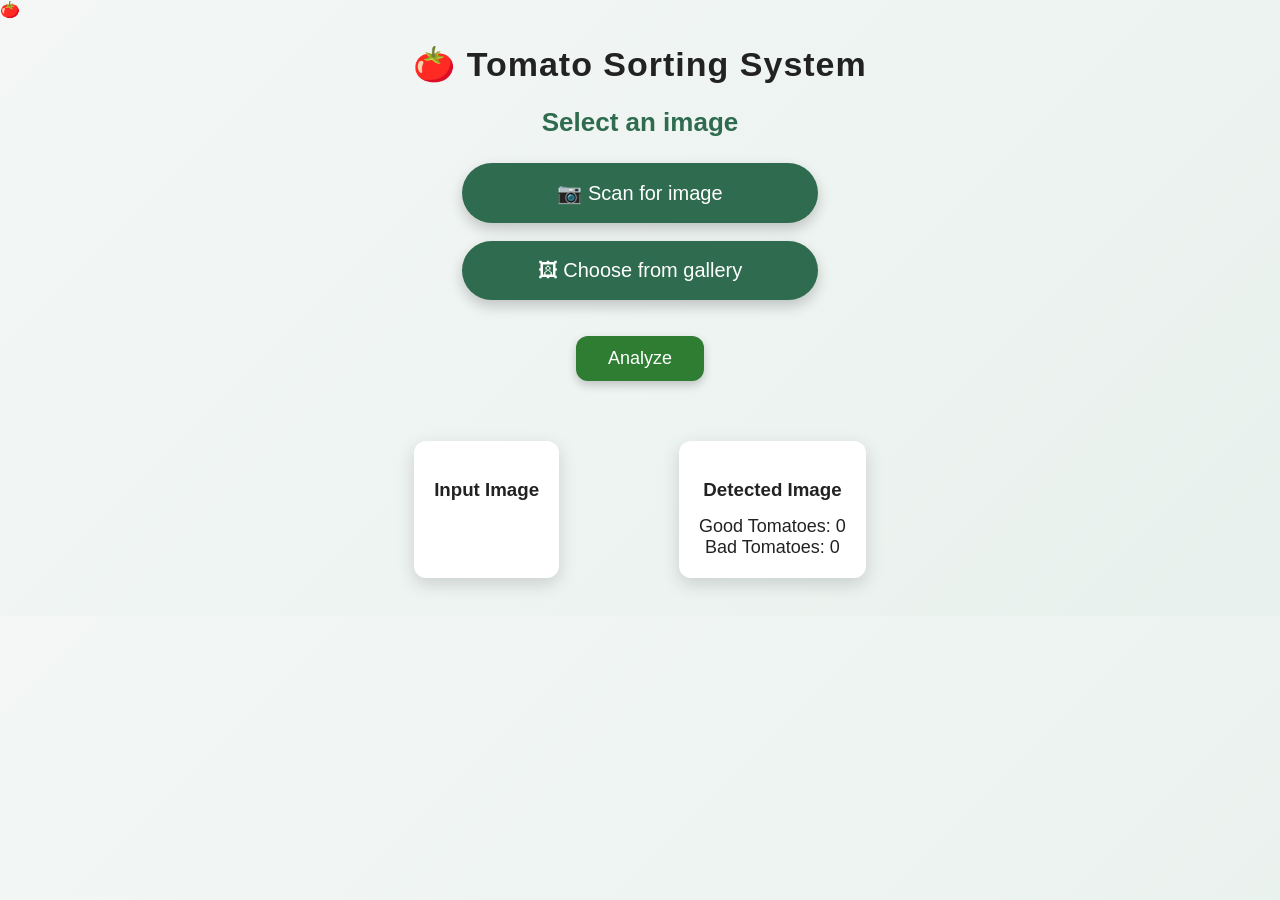
==== detect.html @ c061f026 "loft gamig" ====
<!DOCTYPE html>
<html>

<head>
<link rel="stylesheet" href="style.css">
</head>
<body>
<div class="tomato-icon">
🍅
</div>
<h1>🍅 Tomato Sorting System</h1>

<div class="upload-section">

<h2>Select an image</h2>

<label class="big-btn">
📷 Scan for image
<input type="file" id="cameraInput" accept="image/*" capture="environment" hidden>
</label>

<label class="big-btn">
🖼 Choose from gallery
<input type="file" id="imageInput" accept="image/*" hidden>
</label>

<button class="analyze-btn" onclick="processImage()">Analyze</button>

</div>

<div class="image-container">

    <!-- INPUT IMAGE -->
    <div class="image-box">
        <h3>Input Image</h3>
        <img id="preview" width="350" style="display:none;">
    </div>

    <!-- DETECTED IMAGE -->
    <div class="image-box">
        <h3>Detected Image</h3>
        <img id="resultImage" width="350" style="display:none;">

        <div id="classificationResult">
            Good Tomatoes: 0 <br>
            Bad Tomatoes: 0
        </div>
    </div>

</div>

<br>

<h3 id="result"></h3>

<script src="script.js"></script>

</body>
---- style.css ----
body{
    font-family: 'Segoe UI', Arial, sans-serif;
    background: linear-gradient(135deg,#f4f7f6,#e8f1ed);
    margin:0;
    color:#222;
}

/* HEADER */

h1{
    text-align:center;
    margin-top:25px;
    font-size:34px;
    letter-spacing:1px;
}

/* SECTION TITLE */

.upload-section{
    text-align:center;
    margin-top:10px;
}

.upload-section h2{
    color:#2e6b4f;
    margin-bottom:25px;
    font-size:26px;
}

/* BIG BUTTONS */

.big-btn{
    display:block;
    width:320px;
    margin:18px auto;
    padding:18px;
    background:#2f6b4f;
    color:white;
    font-size:20px;
    border-radius:40px;
    text-align:center;
    cursor:pointer;
    box-shadow:0 6px 14px rgba(0,0,0,0.2);
    transition:all 0.25s ease;
}

.big-btn:hover{
    background:#23533d;
    transform:translateY(-3px);
}

/* ANALYZE BUTTON */

.analyze-btn{
    margin-top:18px;
    padding:12px 32px;
    font-size:18px;
    background:#2e7d32;
    color:white;
    border:none;
    border-radius:12px;
    cursor:pointer;
    box-shadow:0 4px 10px rgba(0,0,0,0.2);
    transition:all 0.25s ease;
}

.analyze-btn:hover{
    background:#1b5e20;
    transform:translateY(-2px);
}

/* IMAGE DISPLAY AREA */

.image-container{
    display:flex;
    justify-content:center;
    gap:120px;
    margin-top:60px;
    flex-wrap:wrap;
}

/* IMAGE CARDS */

.image-box{
    background:white;
    padding:20px;
    border-radius:12px;
    box-shadow:0 6px 18px rgba(0,0,0,0.15);
    text-align:center;
}

.image-box h3{
    margin-bottom:15px;
}
.tomato{
    margin-top:10px;
    animation: floatTomato 3s ease-in-out infinite;
}

@keyframes floatTomato{

0%{
transform: translateY(0px);
}

50%{
transform: translateY(-20px);
}

100%{
transform: translateY(0px);
}

}
/* IMAGE STYLE */

.image-box img{
    border-radius:8px;
    max-width:350px;
}

/* COUNT DISPLAY */

#classificationResult{
    margin-top:15px;
    font-size:18px;
    font-weight:500;
}

/* RESULT MESSAGE */

#result{
    text-align:center;
    margin-top:20px;
    font-size:18px;
    color:#444;
}
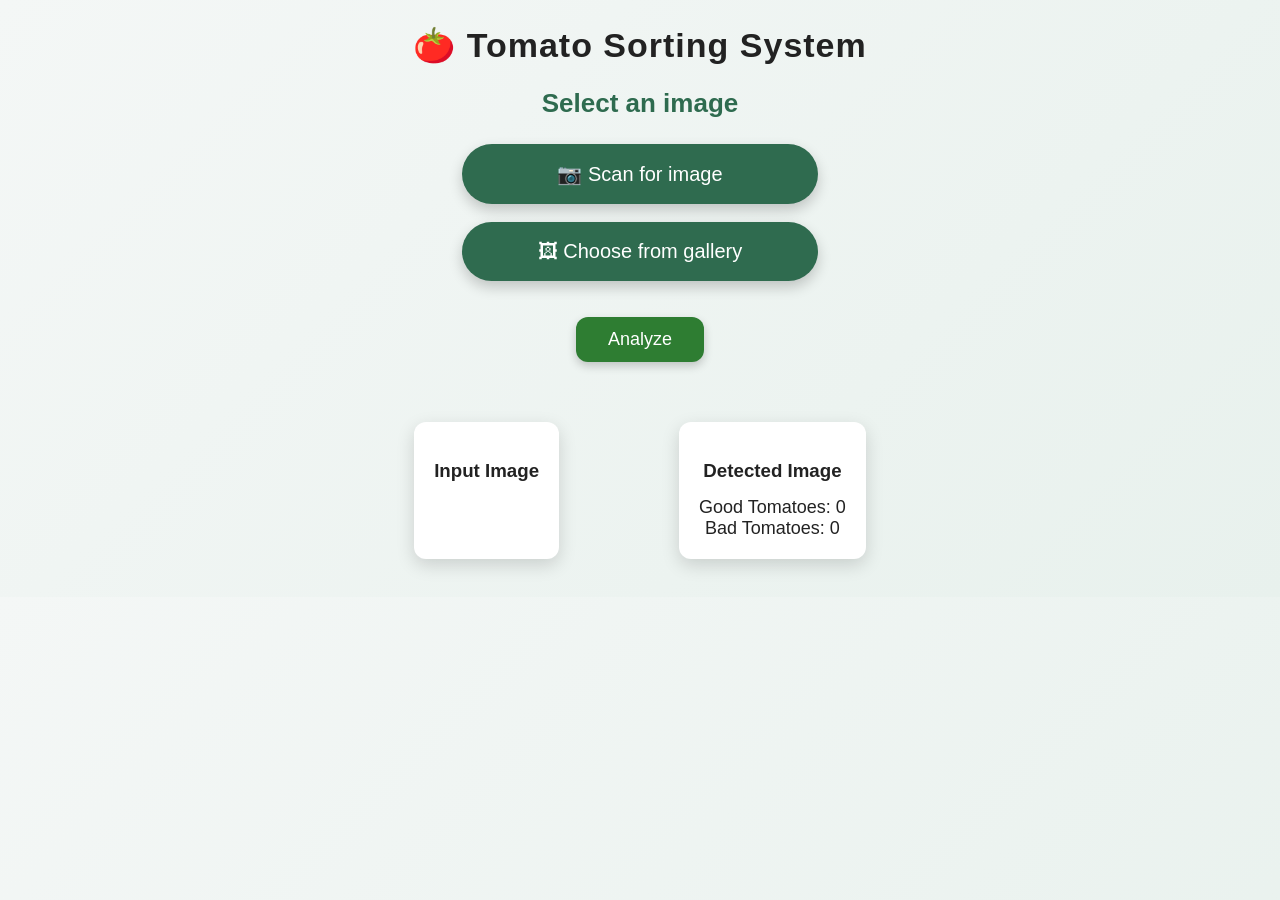
==== commit d7ee82f9: "loft g" ====
--- a/detect.html
+++ b/detect.html
@@ -5,9 +5,7 @@
 <link rel="stylesheet" href="style.css">
 </head>
 <body>
-<div class="tomato-icon">
-🍅
-</div>
+
 <h1>🍅 Tomato Sorting System</h1>
 
 <div class="upload-section">
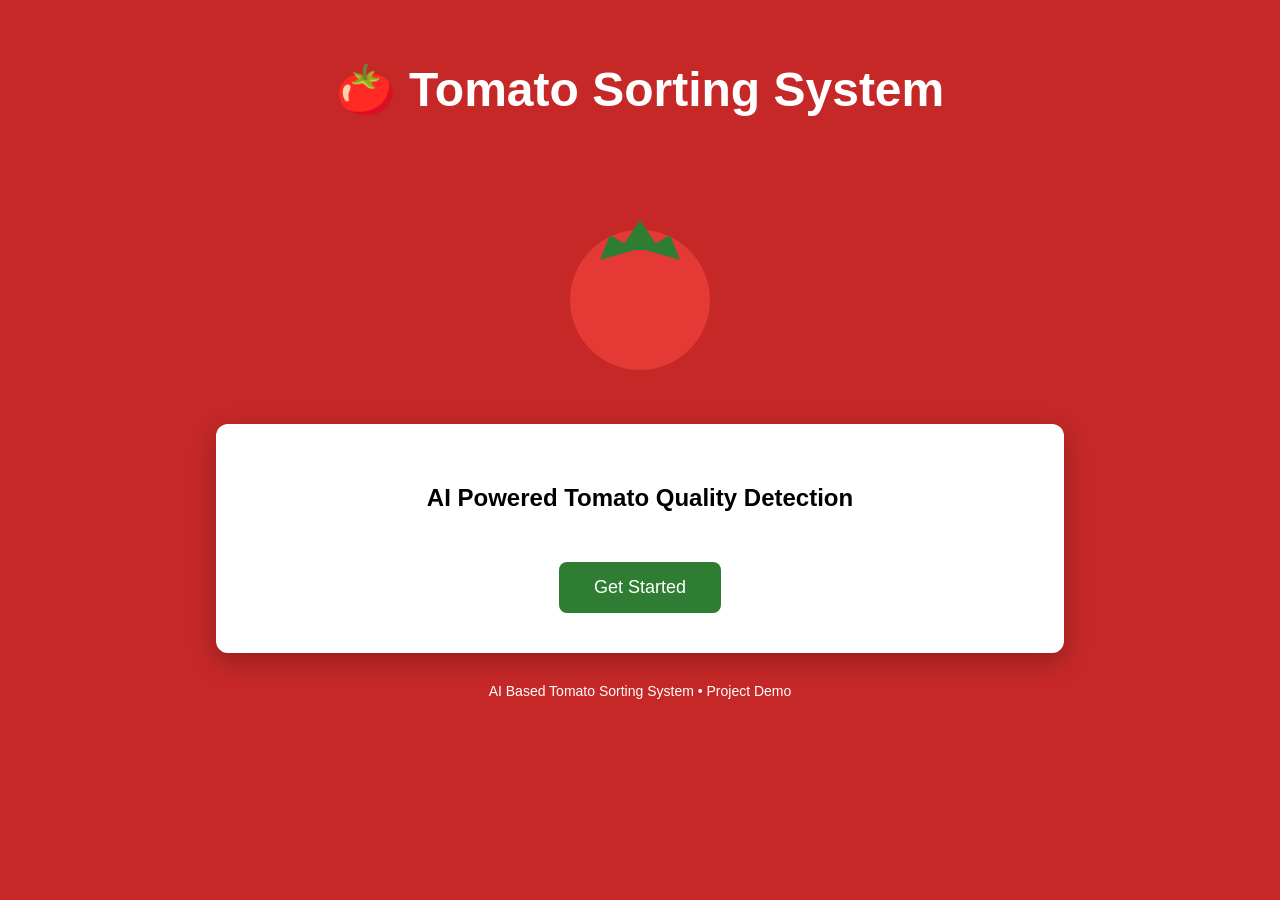
==== commit 923927a0: "loftgk" ====
--- a/detect.html
+++ b/detect.html
@@ -1,56 +1,51 @@
 <!DOCTYPE html>
 <html>
+<head>
+<title>Tomato Sorting System</title>
 
-<head>
 <link rel="stylesheet" href="style.css">
+
 </head>
+
 <body>
 
+<div class="header">
 <h1>🍅 Tomato Sorting System</h1>
+</div>
 
-<div class="upload-section">
+<div class="tomato">
 
-<h2>Select an image</h2>
+<svg width="200" height="200" viewBox="0 0 200 200">
 
-<label class="big-btn">
-📷 Scan for image
-<input type="file" id="cameraInput" accept="image/*" capture="environment" hidden>
-</label>
+<circle cx="100" cy="110" r="70" fill="#e53935"/>
 
-<label class="big-btn">
-🖼 Choose from gallery
-<input type="file" id="imageInput" accept="image/*" hidden>
-</label>
+<polygon points="100,30 80,60 120,60" fill="#2e7d32"/>
+<polygon points="70,45 95,60 60,70" fill="#2e7d32"/>
+<polygon points="130,45 105,60 140,70" fill="#2e7d32"/>
 
-<button class="analyze-btn" onclick="processImage()">Analyze</button>
+</svg>
 
 </div>
 
-<div class="image-container">
+<div class="container">
 
-    <!-- INPUT IMAGE -->
-    <div class="image-box">
-        <h3>Input Image</h3>
-        <img id="preview" width="350" style="display:none;">
-    </div>
+<h2>AI Powered Tomato Quality Detection</h2>
 
-    <!-- DETECTED IMAGE -->
-    <div class="image-box">
-        <h3>Detected Image</h3>
-        <img id="resultImage" width="350" style="display:none;">
-
-        <div id="classificationResult">
-            Good Tomatoes: 0 <br>
-            Bad Tomatoes: 0
-        </div>
-    </div>
+<button class="start-btn" onclick="startApp()">Get Started</button>
 
 </div>
 
-<br>
+<div class="footer">
+AI Based Tomato Sorting System • Project Demo
+</div>
 
-<h3 id="result"></h3>
+<script>
 
-<script src="script.js"></script>
+function startApp(){
+    window.location.href="detect.html";
+}
 
-</body>+</script>
+
+</body>
+</html>
--- a/style.css
+++ b/style.css
@@ -1,97 +1,57 @@
 body{
-    font-family: 'Segoe UI', Arial, sans-serif;
-    background: linear-gradient(135deg,#f4f7f6,#e8f1ed);
     margin:0;
-    color:#222;
+    font-family: Arial, Helvetica, sans-serif;
+    background:#c62828;
+    text-align:center;
+    position:relative;
+    overflow-x:hidden;
+}
+
+/* LEFT TOMATO BACKGROUND */
+
+body::before{
+content:"";
+position:fixed;
+left:0;
+top:0;
+width:220px;
+height:100vh;
+background-image:url("https://cdn-icons-png.flaticon.com/512/590/590685.png");
+background-size:120px;
+background-repeat:repeat-y;
+background-position:center;
+opacity:0.25;
+}
+
+/* RIGHT TOMATO BACKGROUND */
+
+body::after{
+content:"";
+position:fixed;
+right:0;
+top:0;
+width:220px;
+height:100vh;
+background-image:url("https://cdn-icons-png.flaticon.com/512/590/590685.png");
+background-size:120px;
+background-repeat:repeat-y;
+background-position:center;
+opacity:0.25;
 }
 
 /* HEADER */
 
-h1{
-    text-align:center;
-    margin-top:25px;
-    font-size:34px;
-    letter-spacing:1px;
+.header{
+    padding:30px;
 }
 
-/* SECTION TITLE */
-
-.upload-section{
-    text-align:center;
-    margin-top:10px;
+.header h1{
+    color:white;
+    font-size:48px;
 }
 
-.upload-section h2{
-    color:#2e6b4f;
-    margin-bottom:25px;
-    font-size:26px;
-}
+/* FLOATING TOMATO */
 
-/* BIG BUTTONS */
-
-.big-btn{
-    display:block;
-    width:320px;
-    margin:18px auto;
-    padding:18px;
-    background:#2f6b4f;
-    color:white;
-    font-size:20px;
-    border-radius:40px;
-    text-align:center;
-    cursor:pointer;
-    box-shadow:0 6px 14px rgba(0,0,0,0.2);
-    transition:all 0.25s ease;
-}
-
-.big-btn:hover{
-    background:#23533d;
-    transform:translateY(-3px);
-}
-
-/* ANALYZE BUTTON */
-
-.analyze-btn{
-    margin-top:18px;
-    padding:12px 32px;
-    font-size:18px;
-    background:#2e7d32;
-    color:white;
-    border:none;
-    border-radius:12px;
-    cursor:pointer;
-    box-shadow:0 4px 10px rgba(0,0,0,0.2);
-    transition:all 0.25s ease;
-}
-
-.analyze-btn:hover{
-    background:#1b5e20;
-    transform:translateY(-2px);
-}
-
-/* IMAGE DISPLAY AREA */
-
-.image-container{
-    display:flex;
-    justify-content:center;
-    gap:120px;
-    margin-top:60px;
-    flex-wrap:wrap;
-}
-
-/* IMAGE CARDS */
-
-.image-box{
-    background:white;
-    padding:20px;
-    border-radius:12px;
-    box-shadow:0 6px 18px rgba(0,0,0,0.15);
-    text-align:center;
-}
-
-.image-box h3{
-    margin-bottom:15px;
-}
 .tomato{
     margin-top:10px;
     animation: floatTomato 3s ease-in-out infinite;
@@ -112,26 +72,46 @@
 }
 
 }
-/* IMAGE STYLE */
 
-.image-box img{
-    border-radius:8px;
-    max-width:350px;
+/* CENTER CARD */
+
+.container{
+    width:60%;
+    margin:30px auto;
+    background:white;
+    padding:40px;
+    border-radius:12px;
+    box-shadow:0 8px 25px rgba(0,0,0,0.25);
 }
 
-/* COUNT DISPLAY */
+/* DESCRIPTION */
 
-#classificationResult{
-    margin-top:15px;
+.description{
     font-size:18px;
-    font-weight:500;
+    line-height:1.6;
 }
 
-/* RESULT MESSAGE */
+/* BUTTON */
 
-#result{
-    text-align:center;
-    margin-top:20px;
+.start-btn{
+    margin-top:30px;
+    padding:15px 35px;
     font-size:18px;
-    color:#444;
+    background:#2e7d32;
+    color:white;
+    border:none;
+    border-radius:8px;
+    cursor:pointer;
+}
+
+.start-btn:hover{
+    background:#1b5e20;
+}
+
+/* FOOTER */
+
+.footer{
+    margin-top:30px;
+    color:white;
+    font-size:14px;
 }
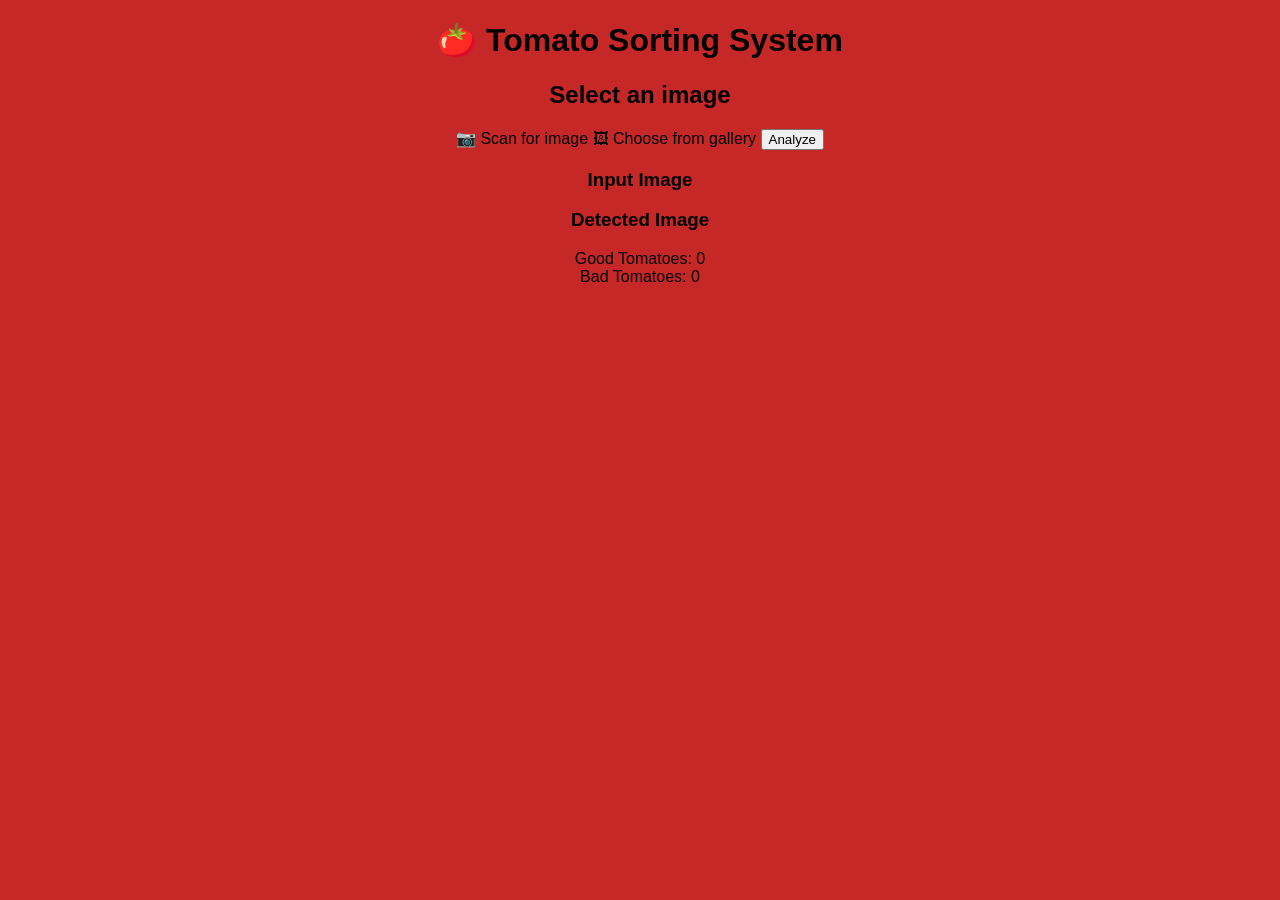
==== commit 98d605a8: "lofgk" ====
--- a/detect.html
+++ b/detect.html
@@ -1,51 +1,56 @@
 <!DOCTYPE html>
 <html>
+
 <head>
-<title>Tomato Sorting System</title>
-
 <link rel="stylesheet" href="style.css">
-
 </head>
-
 <body>
 
-<div class="header">
 <h1>🍅 Tomato Sorting System</h1>
-</div>
 
-<div class="tomato">
+<div class="upload-section">
 
-<svg width="200" height="200" viewBox="0 0 200 200">
+<h2>Select an image</h2>
 
-<circle cx="100" cy="110" r="70" fill="#e53935"/>
+<label class="big-btn">
+📷 Scan for image
+<input type="file" id="cameraInput" accept="image/*" capture="environment" hidden>
+</label>
 
-<polygon points="100,30 80,60 120,60" fill="#2e7d32"/>
-<polygon points="70,45 95,60 60,70" fill="#2e7d32"/>
-<polygon points="130,45 105,60 140,70" fill="#2e7d32"/>
+<label class="big-btn">
+🖼 Choose from gallery
+<input type="file" id="imageInput" accept="image/*" hidden>
+</label>
 
-</svg>
+<button class="analyze-btn" onclick="processImage()">Analyze</button>
 
 </div>
 
-<div class="container">
+<div class="image-container">
 
-<h2>AI Powered Tomato Quality Detection</h2>
+    <!-- INPUT IMAGE -->
+    <div class="image-box">
+        <h3>Input Image</h3>
+        <img id="preview" width="350" style="display:none;">
+    </div>
 
-<button class="start-btn" onclick="startApp()">Get Started</button>
+    <!-- DETECTED IMAGE -->
+    <div class="image-box">
+        <h3>Detected Image</h3>
+        <img id="resultImage" width="350" style="display:none;">
+
+        <div id="classificationResult">
+            Good Tomatoes: 0 <br>
+            Bad Tomatoes: 0
+        </div>
+    </div>
 
 </div>
 
-<div class="footer">
-AI Based Tomato Sorting System • Project Demo
-</div>
+<br>
 
-<script>
+<h3 id="result"></h3>
 
-function startApp(){
-    window.location.href="detect.html";
-}
+<script src="script.js"></script>
 
-</script>
-
-</body>
-</html>+</body>
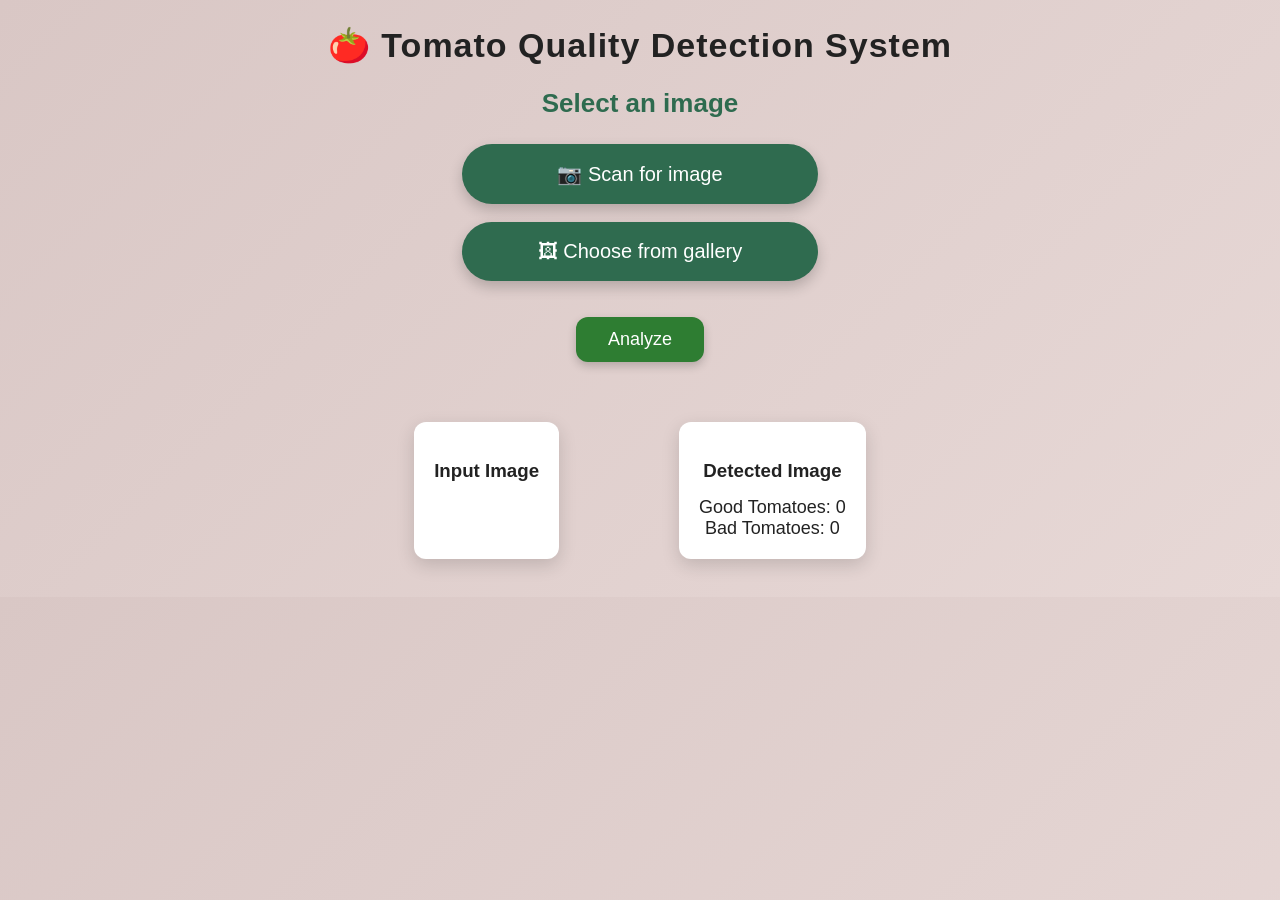
==== commit eb6c5653: "tmrwo" ====
--- a/detect.html
+++ b/detect.html
@@ -6,7 +6,7 @@
 </head>
 <body>
 
-<h1>🍅 Tomato Sorting System</h1>
+<h1>🍅 Tomato Quality Detection System</h1>
 
 <div class="upload-section">
 
--- a/style.css
+++ b/style.css
@@ -1,57 +1,97 @@
 body{
+    font-family: 'Segoe UI', Arial, sans-serif;
+    background: linear-gradient(135deg,#d9c7c5,#e7d8d6);
     margin:0;
-    font-family: Arial, Helvetica, sans-serif;
-    background:#c62828;
-    text-align:center;
-    position:relative;
-    overflow-x:hidden;
-}
-
-/* LEFT TOMATO BACKGROUND */
-
-body::before{
-content:"";
-position:fixed;
-left:0;
-top:0;
-width:220px;
-height:100vh;
-background-image:url("https://cdn-icons-png.flaticon.com/512/590/590685.png");
-background-size:120px;
-background-repeat:repeat-y;
-background-position:center;
-opacity:0.25;
-}
-
-/* RIGHT TOMATO BACKGROUND */
-
-body::after{
-content:"";
-position:fixed;
-right:0;
-top:0;
-width:220px;
-height:100vh;
-background-image:url("https://cdn-icons-png.flaticon.com/512/590/590685.png");
-background-size:120px;
-background-repeat:repeat-y;
-background-position:center;
-opacity:0.25;
+    color:#222;
 }
 
 /* HEADER */
 
-.header{
-    padding:30px;
+h1{
+    text-align:center;
+    margin-top:25px;
+    font-size:34px;
+    letter-spacing:1px;
 }
 
-.header h1{
-    color:white;
-    font-size:48px;
+/* SECTION TITLE */
+
+.upload-section{
+    text-align:center;
+    margin-top:10px;
 }
 
-/* FLOATING TOMATO */
+.upload-section h2{
+    color:#2e6b4f;
+    margin-bottom:25px;
+    font-size:26px;
+}
 
+/* BIG BUTTONS */
+
+.big-btn{
+    display:block;
+    width:320px;
+    margin:18px auto;
+    padding:18px;
+    background:#2f6b4f;
+    color:white;
+    font-size:20px;
+    border-radius:40px;
+    text-align:center;
+    cursor:pointer;
+    box-shadow:0 6px 14px rgba(0,0,0,0.2);
+    transition:all 0.25s ease;
+}
+
+.big-btn:hover{
+    background:#23533d;
+    transform:translateY(-3px);
+}
+
+/* ANALYZE BUTTON */
+
+.analyze-btn{
+    margin-top:18px;
+    padding:12px 32px;
+    font-size:18px;
+    background:#2e7d32;
+    color:white;
+    border:none;
+    border-radius:12px;
+    cursor:pointer;
+    box-shadow:0 4px 10px rgba(0,0,0,0.2);
+    transition:all 0.25s ease;
+}
+
+.analyze-btn:hover{
+    background:#1b5e20;
+    transform:translateY(-2px);
+}
+
+/* IMAGE DISPLAY AREA */
+
+.image-container{
+    display:flex;
+    justify-content:center;
+    gap:120px;
+    margin-top:60px;
+    flex-wrap:wrap;
+}
+
+/* IMAGE CARDS */
+
+.image-box{
+    background:white;
+    padding:20px;
+    border-radius:12px;
+    box-shadow:0 6px 18px rgba(0,0,0,0.15);
+    text-align:center;
+}
+
+.image-box h3{
+    margin-bottom:15px;
+}
 .tomato{
     margin-top:10px;
     animation: floatTomato 3s ease-in-out infinite;
@@ -72,46 +112,26 @@
 }
 
 }
+/* IMAGE STYLE */
 
-/* CENTER CARD */
-
-.container{
-    width:60%;
-    margin:30px auto;
-    background:white;
-    padding:40px;
-    border-radius:12px;
-    box-shadow:0 8px 25px rgba(0,0,0,0.25);
+.image-box img{
+    border-radius:8px;
+    max-width:350px;
 }
 
-/* DESCRIPTION */
+/* COUNT DISPLAY */
 
-.description{
+#classificationResult{
+    margin-top:15px;
     font-size:18px;
-    line-height:1.6;
+    font-weight:500;
 }
 
-/* BUTTON */
+/* RESULT MESSAGE */
 
-.start-btn{
-    margin-top:30px;
-    padding:15px 35px;
+#result{
+    text-align:center;
+    margin-top:20px;
     font-size:18px;
-    background:#2e7d32;
-    color:white;
-    border:none;
-    border-radius:8px;
-    cursor:pointer;
-}
-
-.start-btn:hover{
-    background:#1b5e20;
-}
-
-/* FOOTER */
-
-.footer{
-    margin-top:30px;
-    color:white;
-    font-size:14px;
+    color:#444;
 }
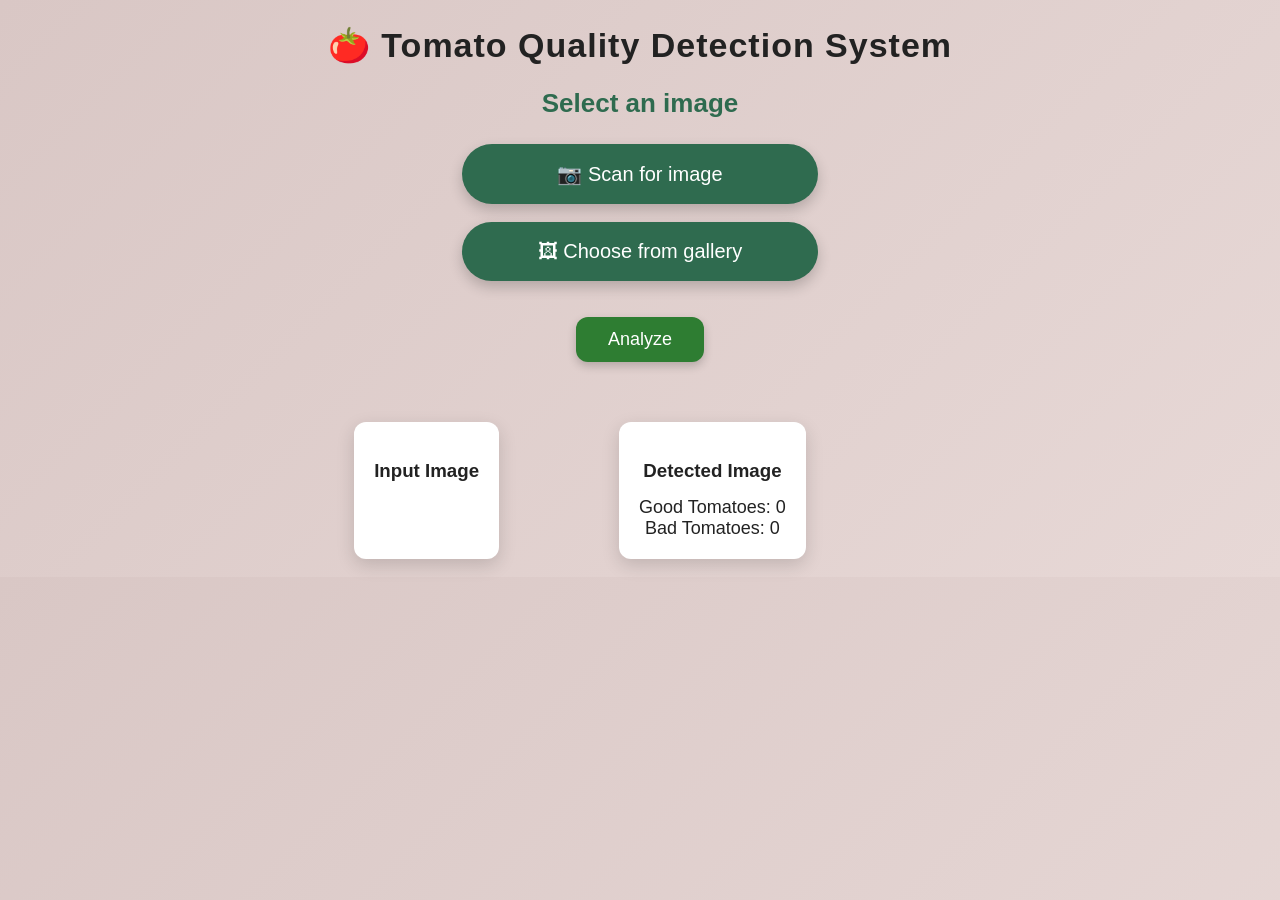
==== commit f42b5d76: "even" ====
--- a/detect.html
+++ b/detect.html
@@ -44,12 +44,12 @@
             Bad Tomatoes: 0
         </div>
     </div>
-
+    
+    <div id="result"></div>
 </div>
 
 <br>
 
-<h3 id="result"></h3>
 
 <script src="script.js"></script>
 
--- a/style.css
+++ b/style.css
@@ -25,6 +25,11 @@
     color:#2e6b4f;
     margin-bottom:25px;
     font-size:26px;
+}
+#result{
+    font-size:22px;
+    font-weight:600;
+    color:#c62828;
 }
 
 /* BIG BUTTONS */
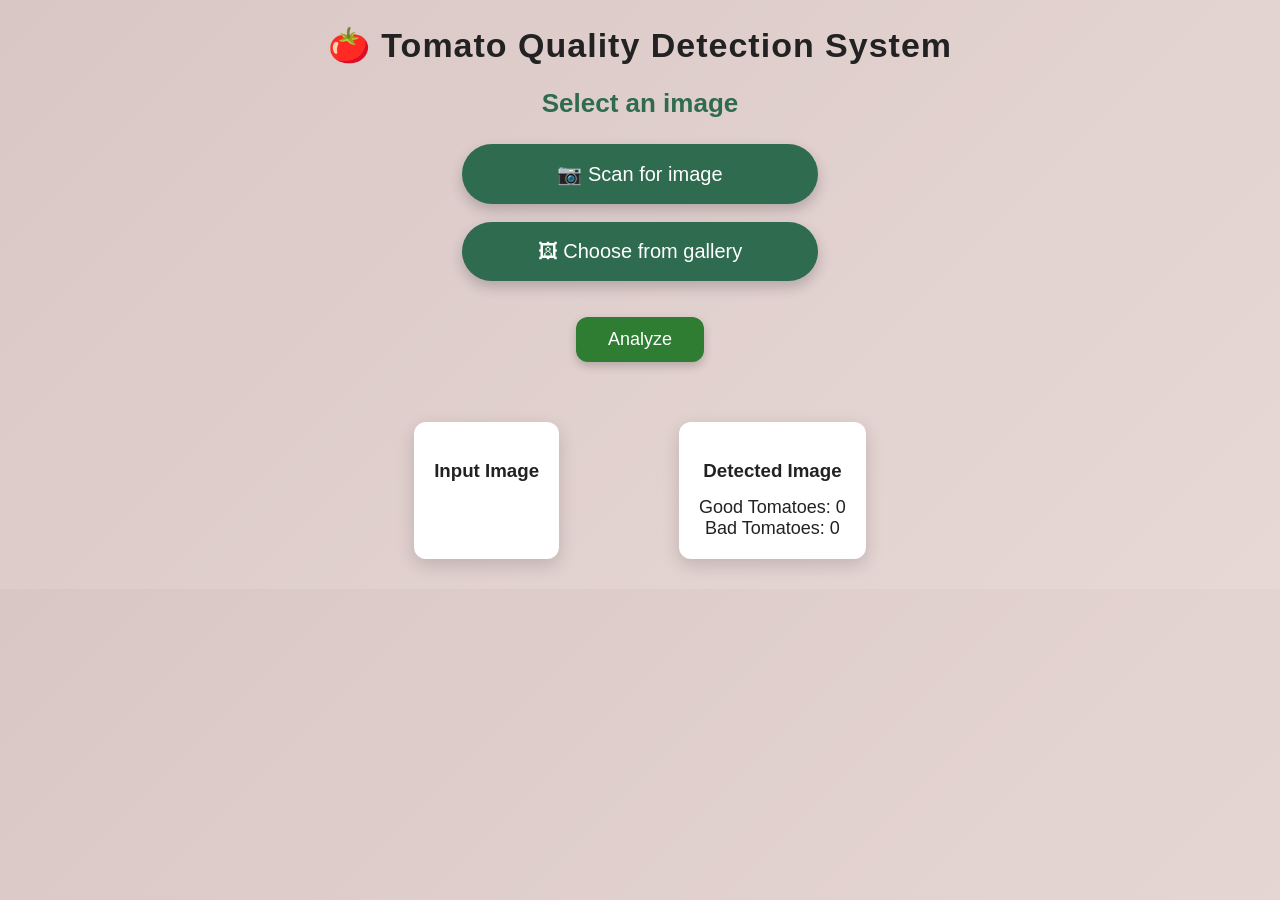
==== commit 227494e6: "evenn" ====
--- a/detect.html
+++ b/detect.html
@@ -44,12 +44,12 @@
             Bad Tomatoes: 0
         </div>
     </div>
-    
-    <div id="result"></div>
+
 </div>
 
 <br>
 
+<h3 id="result"></h3>
 
 <script src="script.js"></script>
 
--- a/style.css
+++ b/style.css
@@ -26,7 +26,12 @@
     margin-bottom:25px;
     font-size:26px;
 }
+
+/* RESULT MESSAGE */
+
 #result{
+    text-align:center;
+    margin-top:-10px;   /* pulls message closer to result cards */
     font-size:22px;
     font-weight:600;
     color:#c62828;
@@ -97,6 +102,9 @@
 .image-box h3{
     margin-bottom:15px;
 }
+
+/* FLOATING TOMATO ANIMATION */
+
 .tomato{
     margin-top:10px;
     animation: floatTomato 3s ease-in-out infinite;
@@ -117,6 +125,7 @@
 }
 
 }
+
 /* IMAGE STYLE */
 
 .image-box img{
@@ -130,13 +139,4 @@
     margin-top:15px;
     font-size:18px;
     font-weight:500;
-}
-
-/* RESULT MESSAGE */
-
-#result{
-    text-align:center;
-    margin-top:20px;
-    font-size:18px;
-    color:#444;
 }
